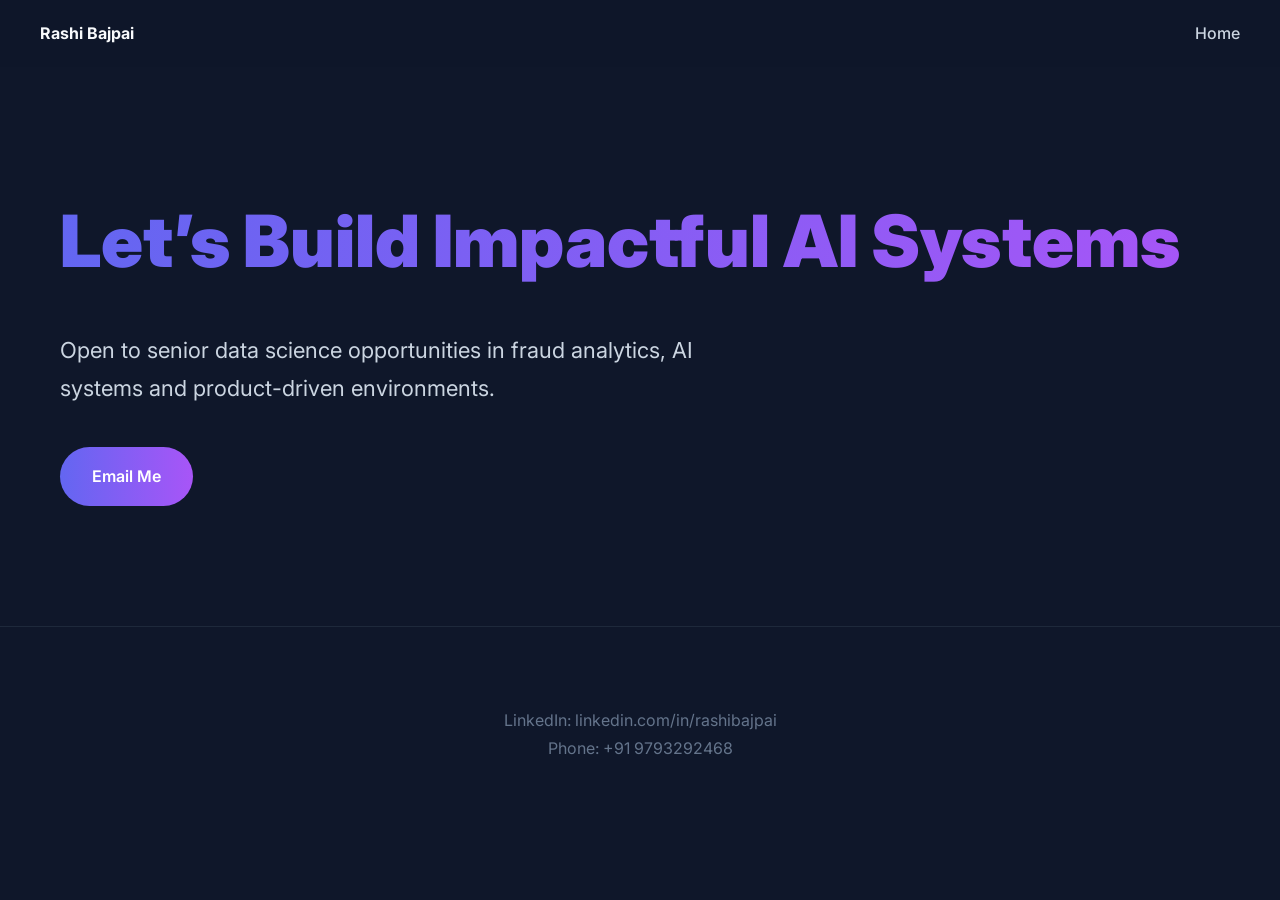
==== contact.html @ 16346f60 "Create contact.html" ====
<!DOCTYPE html>
<html>
<head>
<title>Contact</title>
<meta name="viewport" content="width=device-width, initial-scale=1.0">
<link rel="stylesheet" href="style.css">
</head>
<body>

<nav>
<div class="nav-inner">
<strong>Rashi Bajpai</strong>
<div>
<a href="index.html">Home</a>
</div>
</div>
</nav>

<section class="hero">
<h1>Let’s Build Impactful AI Systems</h1>
<p>
Open to senior data science opportunities in fraud analytics,
AI systems and product-driven environments.
</p>

<a class="btn" href="mailto:rashibajpai1999@gmail.com">Email Me</a>
</section>

<footer>
LinkedIn: linkedin.com/in/rashibajpai  
<br>
Phone: +91 9793292468
</footer>

<script src="script.js"></script>
</body>
</html>
---- style.css ----
@import url('https://fonts.googleapis.com/css2?family=Inter:wght@300;400;600;700;800;900&display=swap');

* {
  margin: 0;
  padding: 0;
  box-sizing: border-box;
  scroll-behavior: smooth;
}

body {
  font-family: 'Inter', sans-serif;
  background: #0F172A;
  color: #F8FAFC;
  line-height: 1.7;
}

nav {
  position: fixed;
  width: 100%;
  top: 0;
  background: rgba(15,23,42,0.85);
  backdrop-filter: blur(12px);
  padding: 20px 0;
  z-index: 1000;
}

.nav-inner {
  max-width: 1200px;
  margin: auto;
  display: flex;
  justify-content: space-between;
  align-items: center;
}

nav a {
  text-decoration: none;
  color: #CBD5E1;
  margin-left: 30px;
  font-weight: 500;
  transition: 0.3s;
}

nav a:hover {
  color: #C084FC;
}

.hero {
  padding: 180px 20px 120px;
  max-width: 1200px;
  margin: auto;
}

.hero h1 {
  font-size: 72px;
  font-weight: 900;
  background: linear-gradient(90deg, #6366F1, #A855F7);
  -webkit-background-clip: text;
  -webkit-text-fill-color: transparent;
}

.hero p {
  margin-top: 30px;
  font-size: 22px;
  max-width: 700px;
  color: #CBD5E1;
}

.section {
  padding: 120px 20px;
  max-width: 1200px;
  margin: auto;
}

.section h2 {
  font-size: 48px;
  margin-bottom: 60px;
}

.split {
  display: grid;
  grid-template-columns: 1fr 1fr;
  gap: 80px;
}

.card {
  margin-bottom: 60px;
  opacity: 0;
  transform: translateY(40px);
  transition: 0.8s ease;
}

.card.visible {
  opacity: 1;
  transform: translateY(0);
}

.btn {
  display: inline-block;
  margin-top: 40px;
  padding: 16px 32px;
  border-radius: 40px;
  background: linear-gradient(90deg, #6366F1, #A855F7);
  color: white;
  text-decoration: none;
  font-weight: 600;
  transition: 0.3s;
}

.btn:hover {
  transform: scale(1.05);
}

footer {
  text-align: center;
  padding: 80px 20px;
  color: #64748B;
  border-top: 1px solid #1E293B;
}
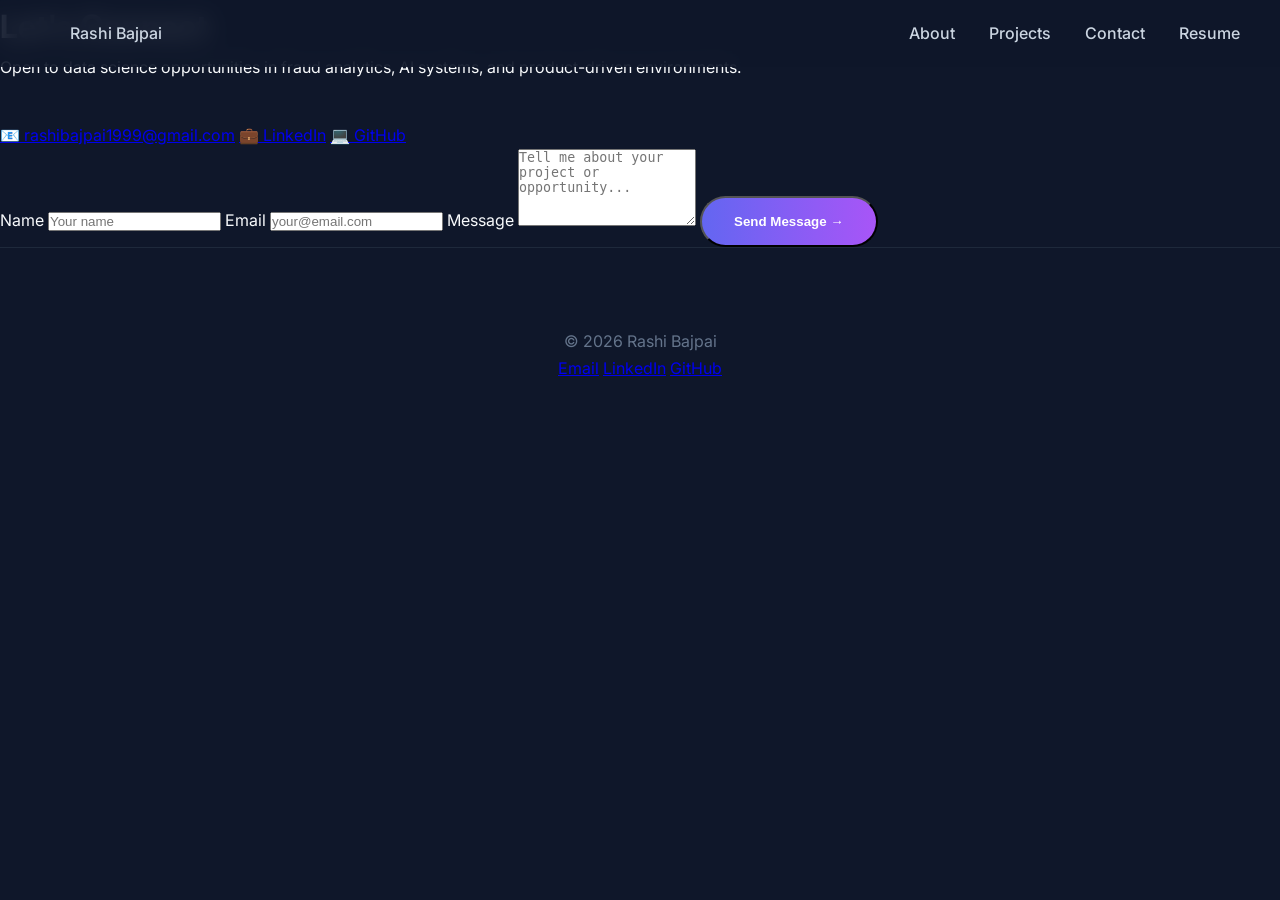
==== commit 43f0a424: "Update contact.html" ====
--- a/contact.html
+++ b/contact.html
@@ -1,37 +1,66 @@
 <!DOCTYPE html>
-<html>
+<html lang="en">
 <head>
-<title>Contact</title>
-<meta name="viewport" content="width=device-width, initial-scale=1.0">
-<link rel="stylesheet" href="style.css">
+  <meta charset="UTF-8">
+  <meta name="viewport" content="width=device-width, initial-scale=1.0">
+  <title>Contact — Rashi Bajpai</title>
+  <link rel="stylesheet" href="style.css">
+  <link rel="preconnect" href="https://fonts.googleapis.com">
+  <link rel="preconnect" href="https://fonts.gstatic.com" crossorigin>
+  <link href="https://fonts.googleapis.com/css2?family=DM+Sans:wght@400;500;600;700&family=Playfair+Display:wght@600;700&display=swap" rel="stylesheet">
 </head>
 <body>
+  <!-- Navigation -->
+  <nav>
+    <div class="nav-inner">
+      <a href="index.html" class="nav-logo">Rashi Bajpai</a>
+      <div class="nav-links">
+        <a href="about.html">About</a>
+        <a href="projects.html">Projects</a>
+        <a href="contact.html" class="active">Contact</a>
+        <a href="Rashi_Bajpai_Resume.pdf" class="btn-resume" download>Resume</a>
+      </div>
+    </div>
+  </nav>
 
-<nav>
-<div class="nav-inner">
-<strong>Rashi Bajpai</strong>
-<div>
-<a href="index.html">Home</a>
-</div>
-</div>
-</nav>
+  <main class="contact-main">
+    <h1 class="hero-title">Let's Connect</h1>
+    <p class="hero-bio" style="margin-bottom: 40px;">
+      Open to data science opportunities in fraud analytics, AI systems, and product-driven environments.
+    </p>
 
-<section class="hero">
-<h1>Let’s Build Impactful AI Systems</h1>
-<p>
-Open to senior data science opportunities in fraud analytics,
-AI systems and product-driven environments.
-</p>
+    <div class="contact-links-list">
+      <a href="mailto:rashibajpai1999@gmail.com">📧 rashibajpai1999@gmail.com</a>
+      <a href="https://linkedin.com/in/rashibajpai" target="_blank">💼 LinkedIn</a>
+      <a href="https://github.com/rashi211" target="_blank">💻 GitHub</a>
+    </div>
 
-<a class="btn" href="mailto:rashibajpai1999@gmail.com">Email Me</a>
-</section>
+    <form class="contact-form" action="https://formspree.io/f/placeholder" method="POST">
+      <label for="name">Name</label>
+      <input type="text" id="name" name="name" placeholder="Your name" required>
+      
+      <label for="email">Email</label>
+      <input type="email" id="email" name="email" placeholder="your@email.com" required>
+      
+      <label for="message">Message</label>
+      <textarea id="message" name="message" rows="5" placeholder="Tell me about your project or opportunity..." required></textarea>
+      
+      <button type="submit" class="btn btn-main">Send Message →</button>
+    </form>
+  </main>
 
-<footer>
-LinkedIn: linkedin.com/in/rashibajpai  
-<br>
-Phone: +91 9793292468
-</footer>
+  <!-- Footer -->
+  <footer class="footer">
+    <div class="footer-inner">
+      <div class="footer-name">© 2026 Rashi Bajpai</div>
+      <div class="footer-links">
+        <a href="mailto:rashibajpai1999@gmail.com">Email</a>
+        <a href="https://linkedin.com/in/rashibajpai" target="_blank">LinkedIn</a>
+        <a href="https://github.com/rashi211" target="_blank">GitHub</a>
+      </div>
+    </div>
+  </footer>
 
-<script src="script.js"></script>
+  <script src="script.js"></script>
 </body>
 </html>
